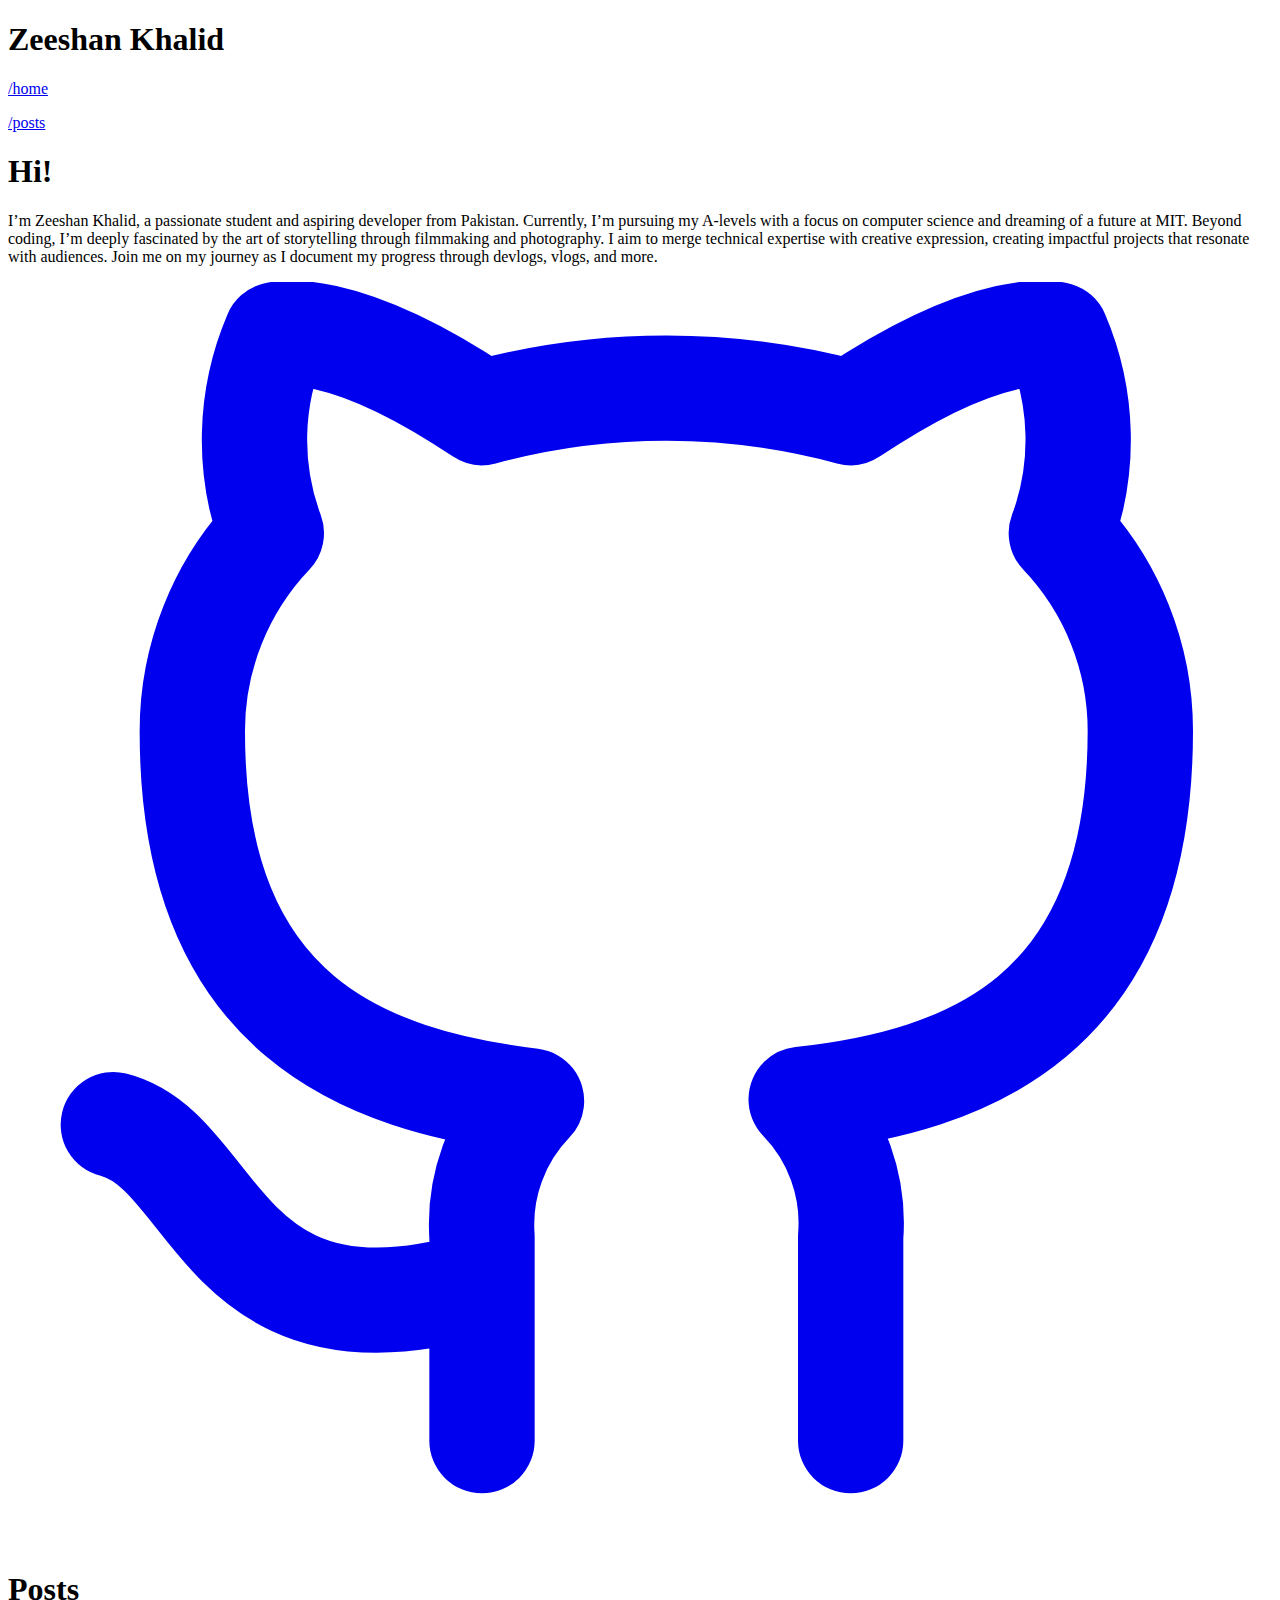
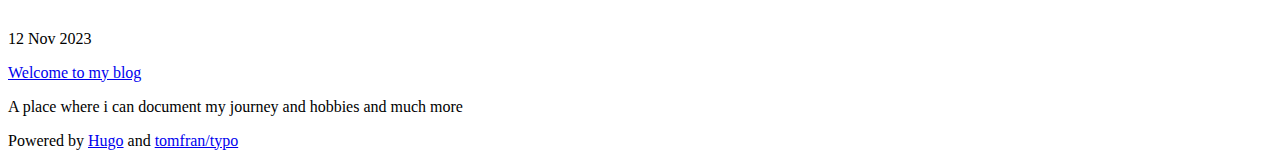
==== public/index.html @ 580cec16 "finally first commit" ====
<!DOCTYPE html>
<html lang="en-us"
  dir="ltr">

  <head>
	<meta name="generator" content="Hugo 0.128.0"><script src="/livereload.js?mindelay=10&amp;v=2&amp;port=1313&amp;path=livereload" data-no-instant defer></script>
    <meta charset="utf-8">
<meta name="viewport" content="width=device-width"><meta name="description" content="A Tech Blog" />

<title>
    
    Zeeshan Khalid
    
</title>












<link rel="stylesheet" href="/assets/combined.min.7a0f3bd6d8e5998c72a96313755dfe978ac131c1fbe1b8113ecb6465fd12374a.css" media="all">



  </head>

  

  
  
  

  <body class="dark">

    <div class="content">
      <header>
        

<div class="header">
    <h1 class="header-title">Zeeshan Khalid</h1>

    <div class="flex">
        

        
        
        <p class="small  bold ">
            <a href="/">
                /home
            </a>
        </p>
        
        <p class="small ">
            <a href="/posts">
                /posts
            </a>
        </p>
        
        
    </div>

</div>
      </header>

      <main class="main">
        






<div class="intro">
    
    <h1>Hi!</h1>
    

    
    <p>I&rsquo;m Zeeshan Khalid, a passionate student and aspiring developer from Pakistan. Currently, I&rsquo;m pursuing my A-levels with a focus on computer science and dreaming of a future at MIT. Beyond coding, I&rsquo;m deeply fascinated by the art of storytelling through filmmaking and photography. I aim to merge technical expertise with creative expression, creating impactful projects that resonate with audiences. Join me on my journey as I document my progress through devlogs, vlogs, and more.</p>
    
</div>





<div class="social-icons">
    <a href="https://github.com/zeeshanthedev590" target="_blank"
        rel="noopener noreferrer me"
        title="Github">
        <svg xmlns="http://www.w3.org/2000/svg" viewBox="0 0 24 24" fill="none" stroke="currentColor" stroke-width="2"
    stroke-linecap="round" stroke-linejoin="round">
    <path
        d="M9 19c-5 1.5-5-2.5-7-3m14 6v-3.87a3.37 3.37 0 0 0-.94-2.61c3.14-.35 6.44-1.54 6.44-7A5.44 5.44 0 0 0 20 4.77 5.07 5.07 0 0 0 19.91 1S18.73.65 16 2.48a13.38 13.38 0 0 0-7 0C6.27.65 5.09 1 5.09 1A5.07 5.07 0 0 0 5 4.77a5.44 5.44 0 0 0-1.5 3.78c0 5.42 3.3 6.61 6.44 7A3.37 3.37 0 0 0 9 18.13V22">
    </path>
</svg>
    </a>
</div>






<div class="list-container">
    
    <h1> Posts </h1>
    

    

    
    
    
    

    

    
    <div class="post-line">

    
    
    
    

    <p class="line-date">12 Nov 2023 </p>

    <div>
        <p class="line-title">
            <a href="/posts/first/">
                Welcome to my blog
            </a>
        </p>

        
        <p class="line-summary"> A place where i can document my journey and hobbies and much more </p>
        
    </div>
</div>
    

    

    
</div>


      </main>
    </div>

    <footer>
      <p>Powered by
    <a href="https://gohugo.io/">Hugo</a>
    and
    <a href="https://github.com/tomfran/typo">tomfran/typo</a>
</p>


    </footer>

  </body>

  <script>

  function isAuto() {
    return document.body.classList.contains("auto");
  }

  function setTheme() {
    if (!isAuto()) {
      return
    }

    document.body.classList.remove("auto");
    let cls = "light";
    if (window.matchMedia && window.matchMedia('(prefers-color-scheme: dark)').matches) {
      cls = "dark";
    }

    document.body.classList.add(cls);
  }

  function invertBody() {
    document.body.classList.toggle("dark");
    document.body.classList.toggle("light");
  }

  if (isAuto()) {
    window.matchMedia('(prefers-color-scheme: dark)').addListener(invertBody);
  }

  setTheme();

</script>

</html>
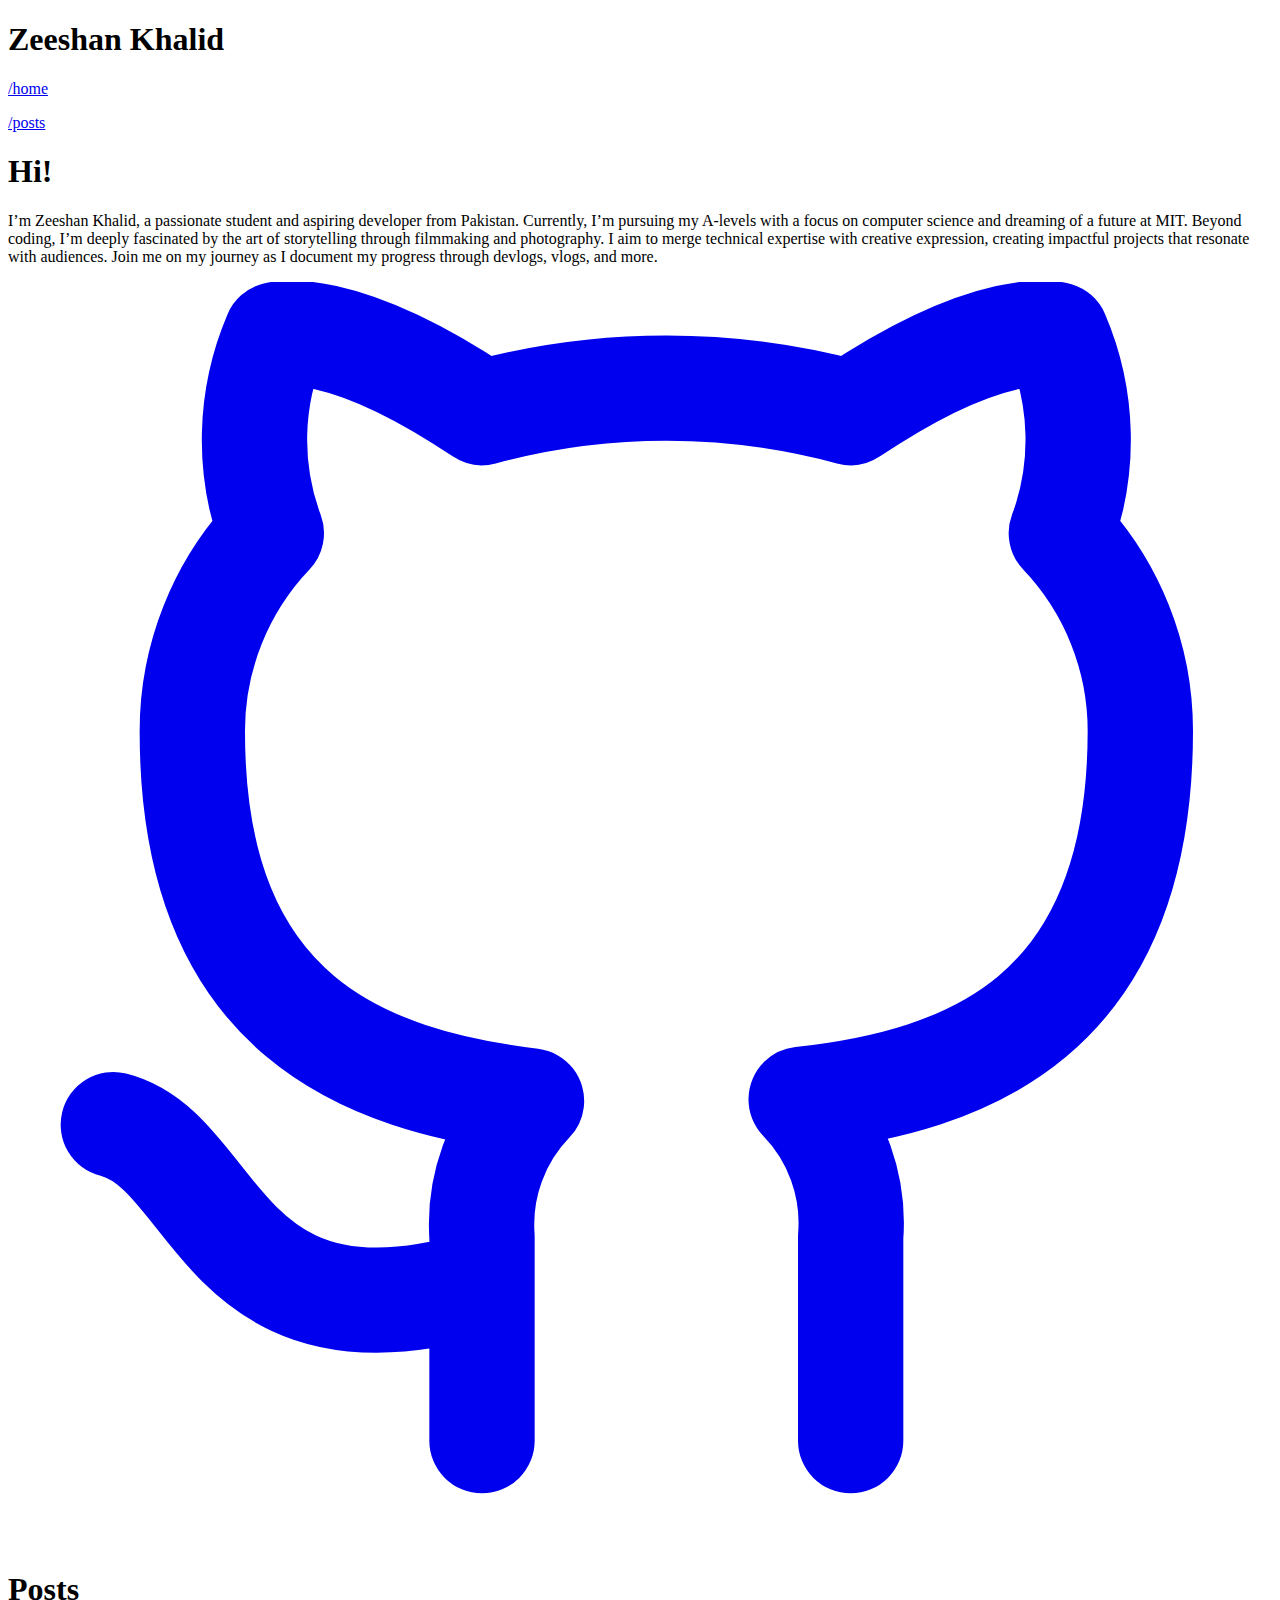
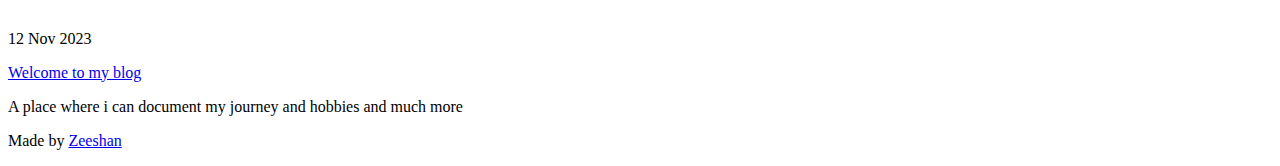
==== commit 405313d0: "footer" ====
--- a/public/index.html
+++ b/public/index.html
@@ -156,10 +156,8 @@
     </div>
 
     <footer>
-      <p>Powered by
-    <a href="https://gohugo.io/">Hugo</a>
-    and
-    <a href="https://github.com/tomfran/typo">tomfran/typo</a>
+      <p>Made by
+    <a href="https://github.com/zeeshanthedev590">Zeeshan</a>
 </p>
 
 
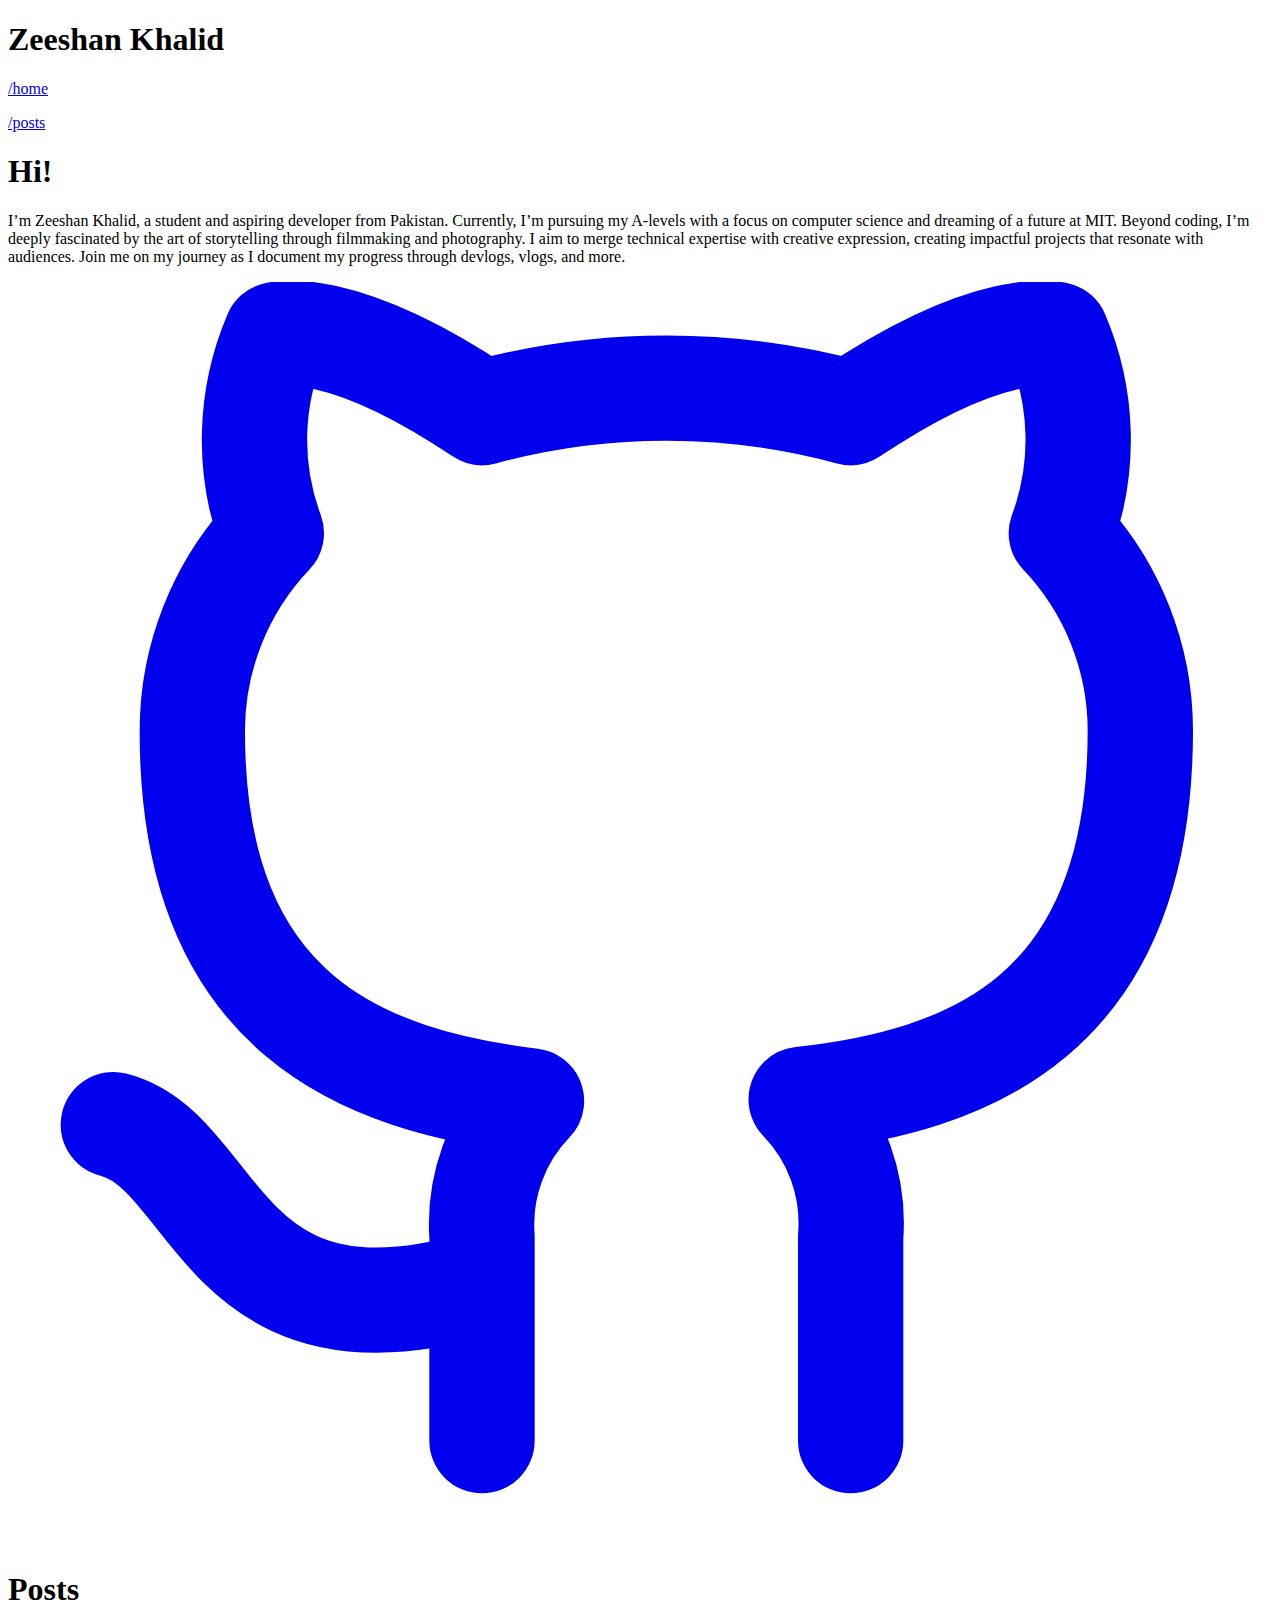
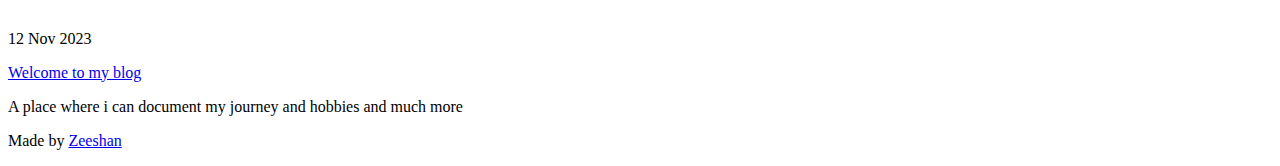
==== commit 47b1b8f0: "forgot to run hugo server so just posting the features" ====
--- a/public/index.html
+++ b/public/index.html
@@ -82,7 +82,7 @@
     
 
     
-    <p>I&rsquo;m Zeeshan Khalid, a passionate student and aspiring developer from Pakistan. Currently, I&rsquo;m pursuing my A-levels with a focus on computer science and dreaming of a future at MIT. Beyond coding, I&rsquo;m deeply fascinated by the art of storytelling through filmmaking and photography. I aim to merge technical expertise with creative expression, creating impactful projects that resonate with audiences. Join me on my journey as I document my progress through devlogs, vlogs, and more.</p>
+    <p>I&rsquo;m Zeeshan Khalid, a student and aspiring developer from Pakistan. Currently, I&rsquo;m pursuing my A-levels with a focus on computer science and dreaming of a future at MIT. Beyond coding, I&rsquo;m deeply fascinated by the art of storytelling through filmmaking and photography. I aim to merge technical expertise with creative expression, creating impactful projects that resonate with audiences. Join me on my journey as I document my progress through devlogs, vlogs, and more.</p>
     
 </div>
 
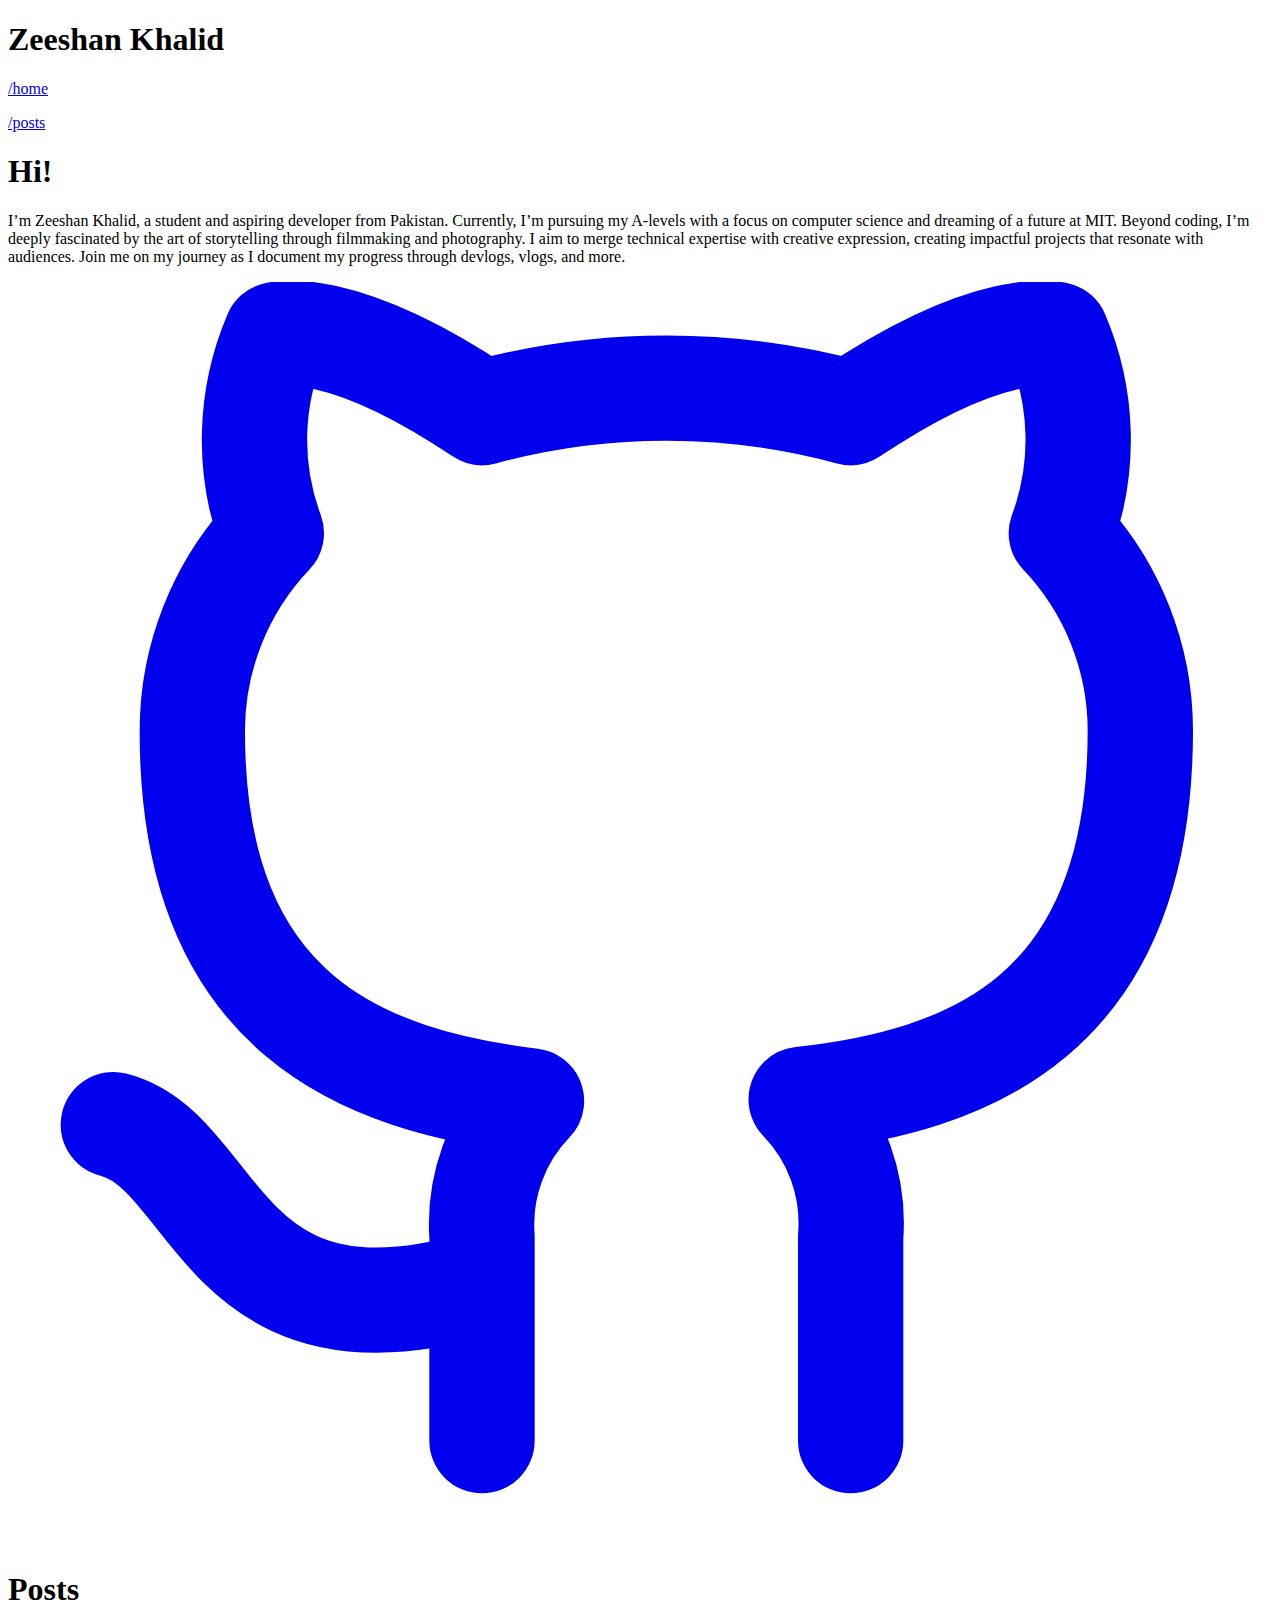
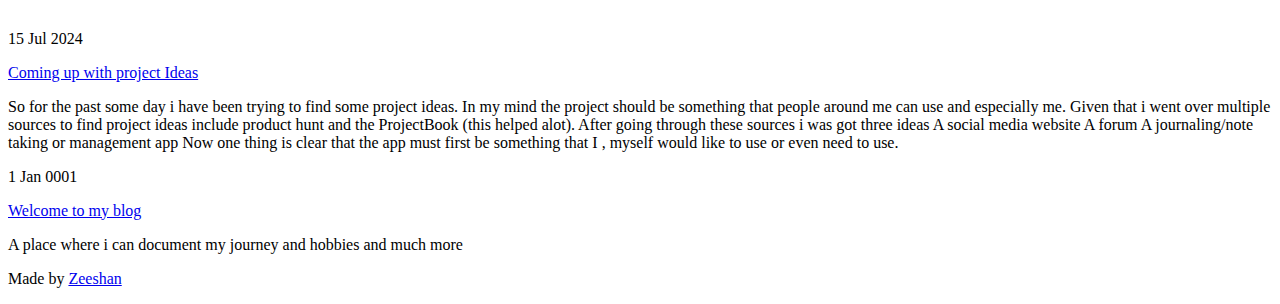
==== commit c1ad1f79: "project ideas blog post" ====
--- a/public/index.html
+++ b/public/index.html
@@ -130,7 +130,31 @@
     
     
 
-    <p class="line-date">12 Nov 2023 </p>
+    <p class="line-date">15 Jul 2024 </p>
+
+    <div>
+        <p class="line-title">
+            <a href="/posts/project-ideas/">
+                Coming up with project Ideas
+            </a>
+        </p>
+
+        
+        <p class="line-summary"> So for the past some day i have been trying to find some project ideas. In my mind the project should be something that people around me can use and especially me.
+Given that i went over multiple sources to find project ideas include product hunt and the ProjectBook (this helped alot). After going through these sources i was got three ideas
+A social media website A forum A journaling/note taking or management app Now one thing is clear that the app must first be something that I , myself would like to use or even need to use. </p>
+        
+    </div>
+</div>
+    
+    <div class="post-line">
+
+    
+    
+    
+    
+
+    <p class="line-date">1 Jan 0001 </p>
 
     <div>
         <p class="line-title">
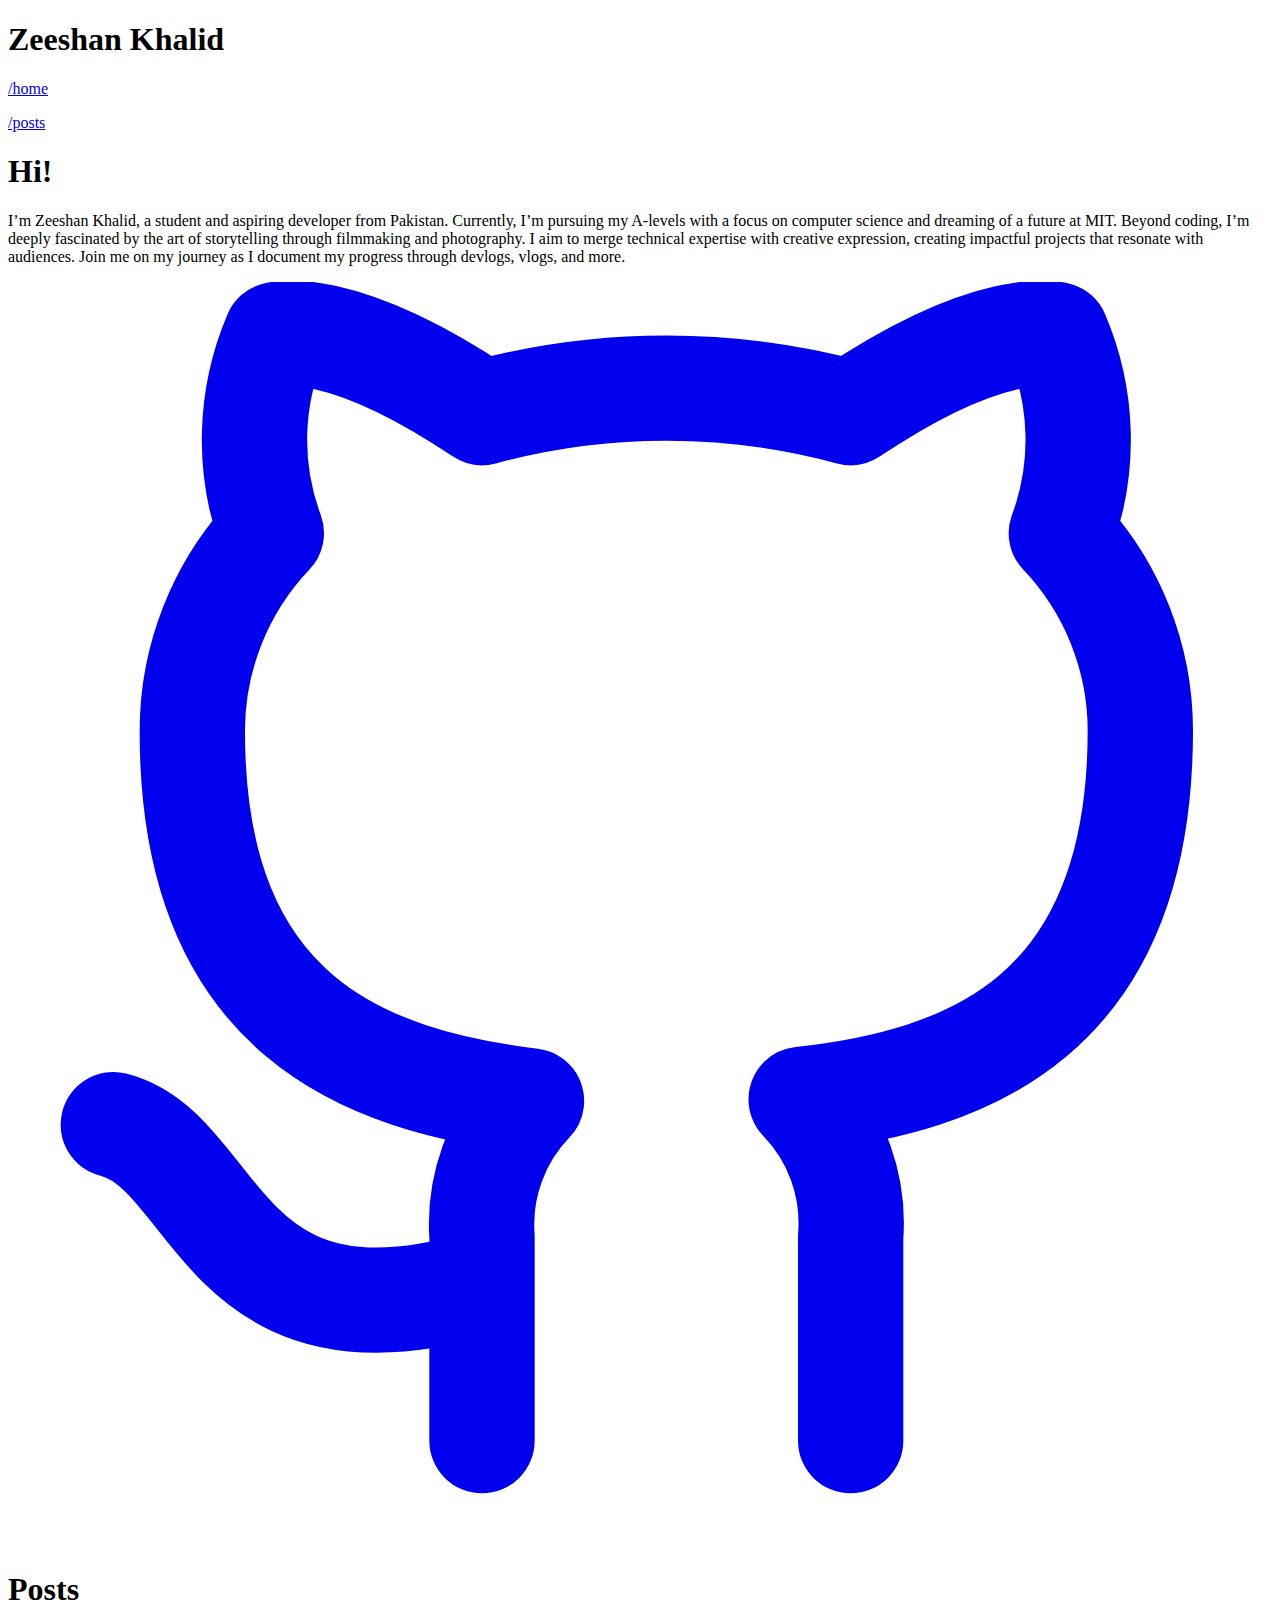
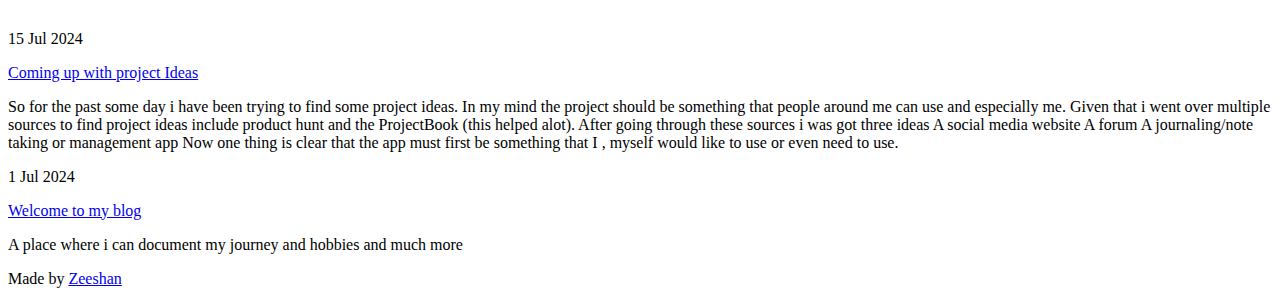
==== commit da990fd7: "blog post date bug fixed" ====
--- a/public/index.html
+++ b/public/index.html
@@ -154,7 +154,7 @@
     
     
 
-    <p class="line-date">1 Jan 0001 </p>
+    <p class="line-date">1 Jul 2024 </p>
 
     <div>
         <p class="line-title">
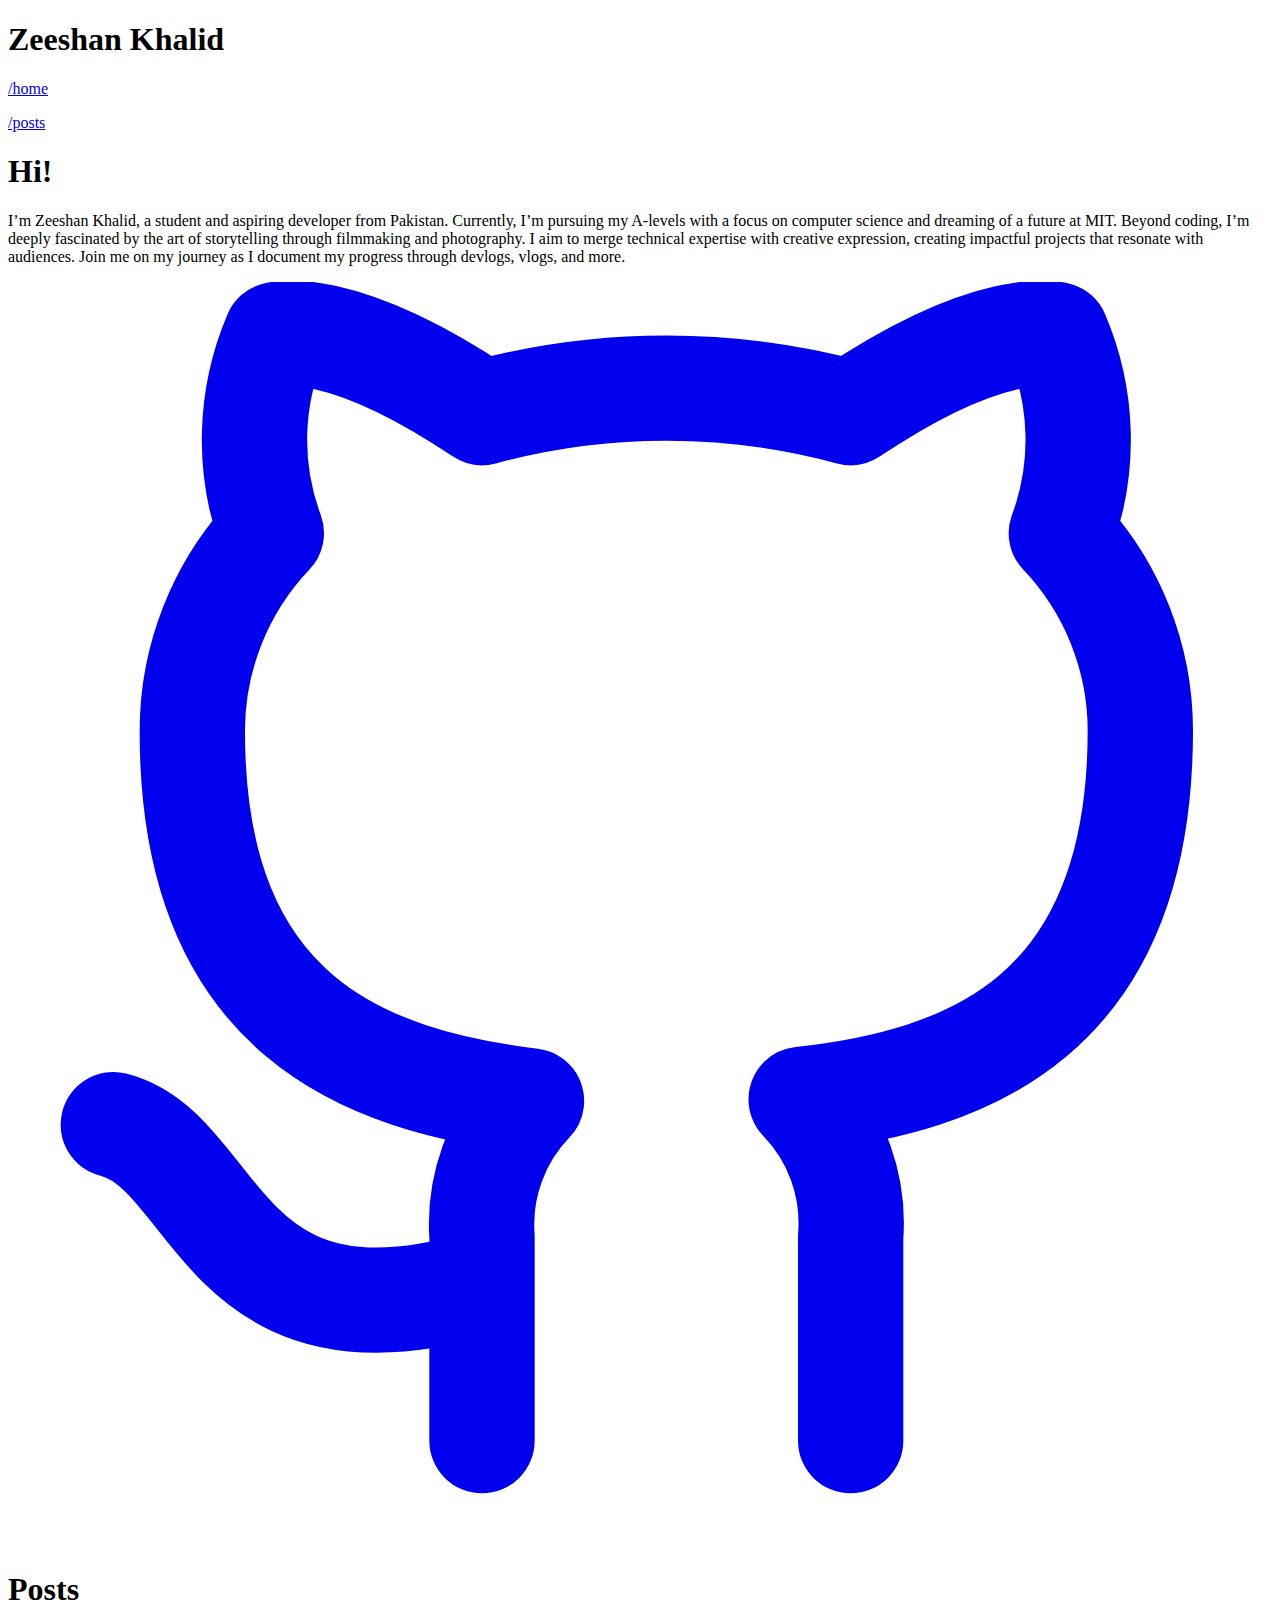
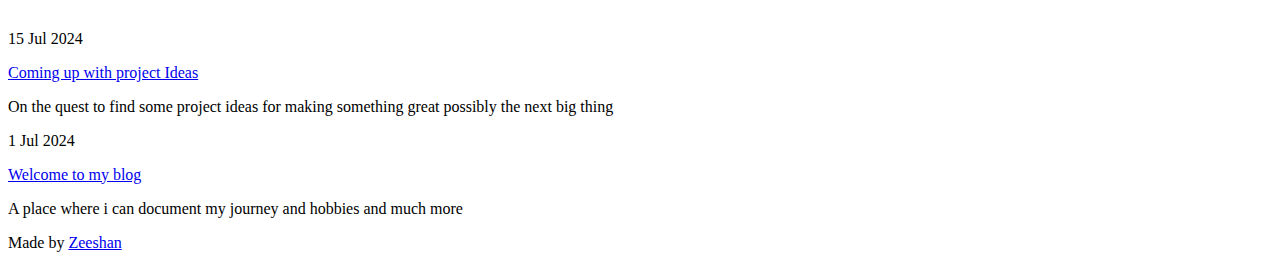
==== commit 6acd8f1c: "blog post date bug fixed" ====
--- a/public/index.html
+++ b/public/index.html
@@ -140,9 +140,7 @@
         </p>
 
         
-        <p class="line-summary"> So for the past some day i have been trying to find some project ideas. In my mind the project should be something that people around me can use and especially me.
-Given that i went over multiple sources to find project ideas include product hunt and the ProjectBook (this helped alot). After going through these sources i was got three ideas
-A social media website A forum A journaling/note taking or management app Now one thing is clear that the app must first be something that I , myself would like to use or even need to use. </p>
+        <p class="line-summary"> On the quest to find some project ideas for making something great possibly the next big thing </p>
         
     </div>
 </div>
